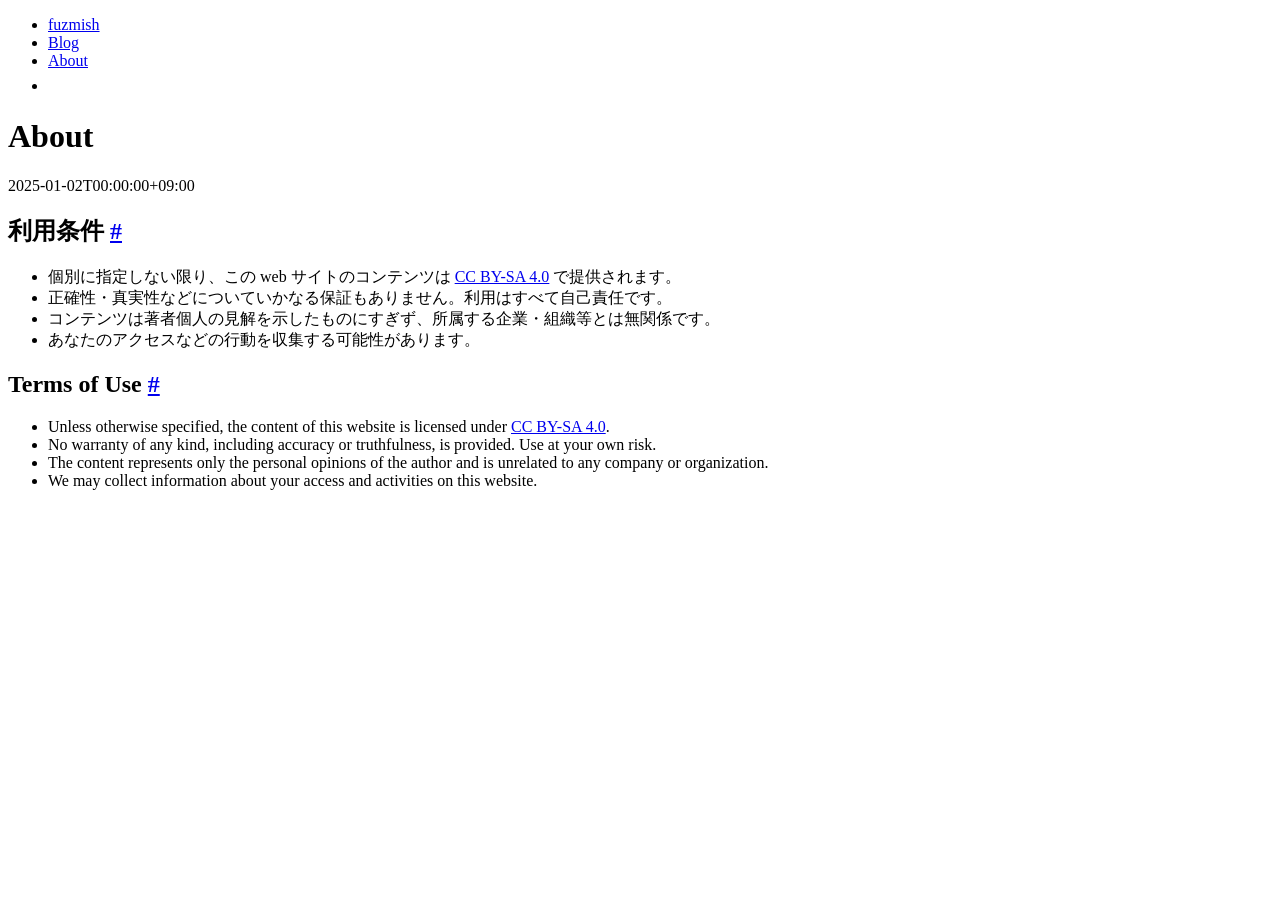
==== docs/about/index.html @ 8080a679 "e610ff02aa6e6e39d46fd8c698c9db8d4b856988" ====
<!doctype html><html><head><meta charset=utf-8><meta name=viewport content="width=device-width,initial-scale=1"><title>About - fuzmish</title><link rel=stylesheet href=/common.css><link rel=stylesheet href=/baseof.css><link rel=preconnect href=https://fonts.googleapis.com><link rel=preconnect href=https://fonts.gstatic.com crossorigin><link href="https://fonts.googleapis.com/css2?family=Zen+Old+Mincho:wght@400;700&display=swap" rel=stylesheet></head><body><header><ul><li><a href=/>fuzmish</a></li><li><a href=/posts/>Blog</a></li><li><a href=/about/>About</a></li><li><a href=https://github.com/fuzmish title=GitHub><span class="si github" style=font-size:150%></span></a></li></ul></header><main><h1>About</h1><time datetime=2025-01-02T00:00:00+09:00>2025-01-02T00:00:00+09:00</time><h2 id=利用条件>利用条件 <a class=heading_anchor href=#%e5%88%a9%e7%94%a8%e6%9d%a1%e4%bb%b6 title=利用条件>#</a></h2><ul><li>個別に指定しない限り、この web サイトのコンテンツは <a href=https://github.com/fuzmish/fuzmish.github.io/blob/main/LICENSE target=_blank rel="noopener noreferrer">CC BY-SA 4.0</a> で提供されます。</li><li>正確性・真実性などについていかなる保証もありません。利用はすべて自己責任です。</li><li>コンテンツは著者個人の見解を示したものにすぎず、所属する企業・組織等とは無関係です。</li><li>あなたのアクセスなどの行動を収集する可能性があります。</li></ul><h2 id=terms-of-use>Terms of Use <a class=heading_anchor href=#terms-of-use title="Terms of Use">#</a></h2><ul><li>Unless otherwise specified, the content of this website is licensed under <a href=https://github.com/fuzmish/fuzmish.github.io/blob/main/LICENSE target=_blank rel="noopener noreferrer">CC BY-SA 4.0</a>.</li><li>No warranty of any kind, including accuracy or truthfulness, is provided. Use at your own risk.</li><li>The content represents only the personal opinions of the author and is unrelated to any company or organization.</li><li>We may collect information about your access and activities on this website.</li></ul></main></body></html>
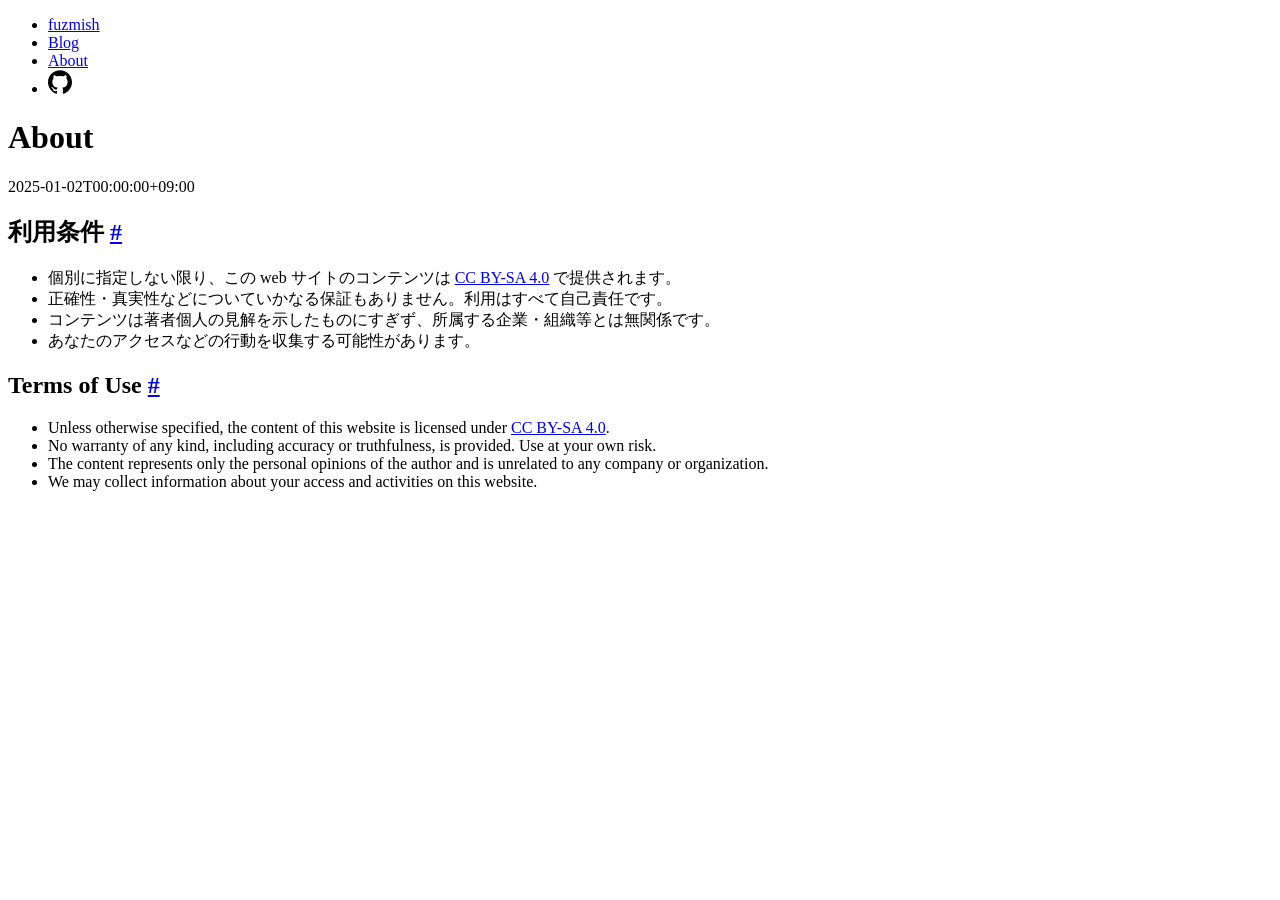
==== commit 137745be: "3be88798490df2a6f612608e09f704668377abce" ====
--- a/docs/about/index.html
+++ b/docs/about/index.html
@@ -1 +1 @@
-<!doctype html><html><head><meta charset=utf-8><meta name=viewport content="width=device-width,initial-scale=1"><title>About - fuzmish</title><link rel=stylesheet href=/common.css><link rel=stylesheet href=/baseof.css><link rel=preconnect href=https://fonts.googleapis.com><link rel=preconnect href=https://fonts.gstatic.com crossorigin><link href="https://fonts.googleapis.com/css2?family=Zen+Old+Mincho:wght@400;700&display=swap" rel=stylesheet></head><body><header><ul><li><a href=/>fuzmish</a></li><li><a href=/posts/>Blog</a></li><li><a href=/about/>About</a></li><li><a href=https://github.com/fuzmish title=GitHub><span class="si github" style=font-size:150%></span></a></li></ul></header><main><h1>About</h1><time datetime=2025-01-02T00:00:00+09:00>2025-01-02T00:00:00+09:00</time><h2 id=利用条件>利用条件 <a class=heading_anchor href=#%e5%88%a9%e7%94%a8%e6%9d%a1%e4%bb%b6 title=利用条件>#</a></h2><ul><li>個別に指定しない限り、この web サイトのコンテンツは <a href=https://github.com/fuzmish/fuzmish.github.io/blob/main/LICENSE target=_blank rel="noopener noreferrer">CC BY-SA 4.0</a> で提供されます。</li><li>正確性・真実性などについていかなる保証もありません。利用はすべて自己責任です。</li><li>コンテンツは著者個人の見解を示したものにすぎず、所属する企業・組織等とは無関係です。</li><li>あなたのアクセスなどの行動を収集する可能性があります。</li></ul><h2 id=terms-of-use>Terms of Use <a class=heading_anchor href=#terms-of-use title="Terms of Use">#</a></h2><ul><li>Unless otherwise specified, the content of this website is licensed under <a href=https://github.com/fuzmish/fuzmish.github.io/blob/main/LICENSE target=_blank rel="noopener noreferrer">CC BY-SA 4.0</a>.</li><li>No warranty of any kind, including accuracy or truthfulness, is provided. Use at your own risk.</li><li>The content represents only the personal opinions of the author and is unrelated to any company or organization.</li><li>We may collect information about your access and activities on this website.</li></ul></main></body></html>+<!doctype html><html><head><meta charset=utf-8><meta name=viewport content="width=device-width,initial-scale=1"><title>About - fuzmish</title><link rel=stylesheet href=/common.css><link rel=stylesheet href=/baseof.css><script src=https://cdn.amplitude.com/libs/analytics-browser-2.11.1-min.js.gz></script><script src=https://cdn.amplitude.com/libs/plugin-session-replay-browser-1.8.0-min.js.gz></script><script>window.amplitude.add(window.sessionReplay.plugin({sampleRate:1})),window.amplitude.init("52a0e350438d2aa59636086a686eff34",{autocapture:{elementInteractions:!0}})</script></head><body><header><ul><li><a href=/>fuzmish</a></li><li><a href=/posts/>Blog</a></li><li><a href=/about/>About</a></li><li><a href=https://github.com/fuzmish title=GitHub><svg class="si" viewBox="0 0 24 24" width="1.5em" height="1.5em"><path d="M12 .297c-6.63.0-12 5.373-12 12 0 5.303 3.438 9.8 8.205 11.385.6.113.82-.258.82-.577.0-.285-.01-1.04-.015-2.04-3.338.724-4.042-1.61-4.042-1.61C4.422 18.07 3.633 17.7 3.633 17.7c-1.087-.744.084-.729.084-.729 1.205.084 1.838 1.236 1.838 1.236 1.07 1.835 2.809 1.305 3.495.998.108-.776.417-1.305.76-1.605-2.665-.3-5.466-1.332-5.466-5.93.0-1.31.465-2.38 1.235-3.22-.135-.303-.54-1.523.105-3.176.0.0 1.005-.322 3.3 1.23.96-.267 1.98-.399 3-.405 1.02.006 2.04.138 3 .405 2.28-1.552 3.285-1.23 3.285-1.23.645 1.653.24 2.873.12 3.176.765.84 1.23 1.91 1.23 3.22.0 4.61-2.805 5.625-5.475 5.92.42.36.81 1.096.81 2.22.0 1.606-.015 2.896-.015 3.286.0.315.21.69.825.57C20.565 22.092 24 17.592 24 12.297c0-6.627-5.373-12-12-12"/></svg></a></li></ul></header><main><h1>About</h1><time datetime=2025-01-02T00:00:00+09:00>2025-01-02T00:00:00+09:00</time><h2 id=利用条件>利用条件 <a class=heading_anchor href=#%e5%88%a9%e7%94%a8%e6%9d%a1%e4%bb%b6 title=利用条件>#</a></h2><ul><li>個別に指定しない限り、この web サイトのコンテンツは <a href=https://github.com/fuzmish/fuzmish.github.io/blob/main/LICENSE target=_blank rel="noopener noreferrer">CC BY-SA 4.0</a> で提供されます。</li><li>正確性・真実性などについていかなる保証もありません。利用はすべて自己責任です。</li><li>コンテンツは著者個人の見解を示したものにすぎず、所属する企業・組織等とは無関係です。</li><li>あなたのアクセスなどの行動を収集する可能性があります。</li></ul><h2 id=terms-of-use>Terms of Use <a class=heading_anchor href=#terms-of-use title="Terms of Use">#</a></h2><ul><li>Unless otherwise specified, the content of this website is licensed under <a href=https://github.com/fuzmish/fuzmish.github.io/blob/main/LICENSE target=_blank rel="noopener noreferrer">CC BY-SA 4.0</a>.</li><li>No warranty of any kind, including accuracy or truthfulness, is provided. Use at your own risk.</li><li>The content represents only the personal opinions of the author and is unrelated to any company or organization.</li><li>We may collect information about your access and activities on this website.</li></ul></main></body></html>
